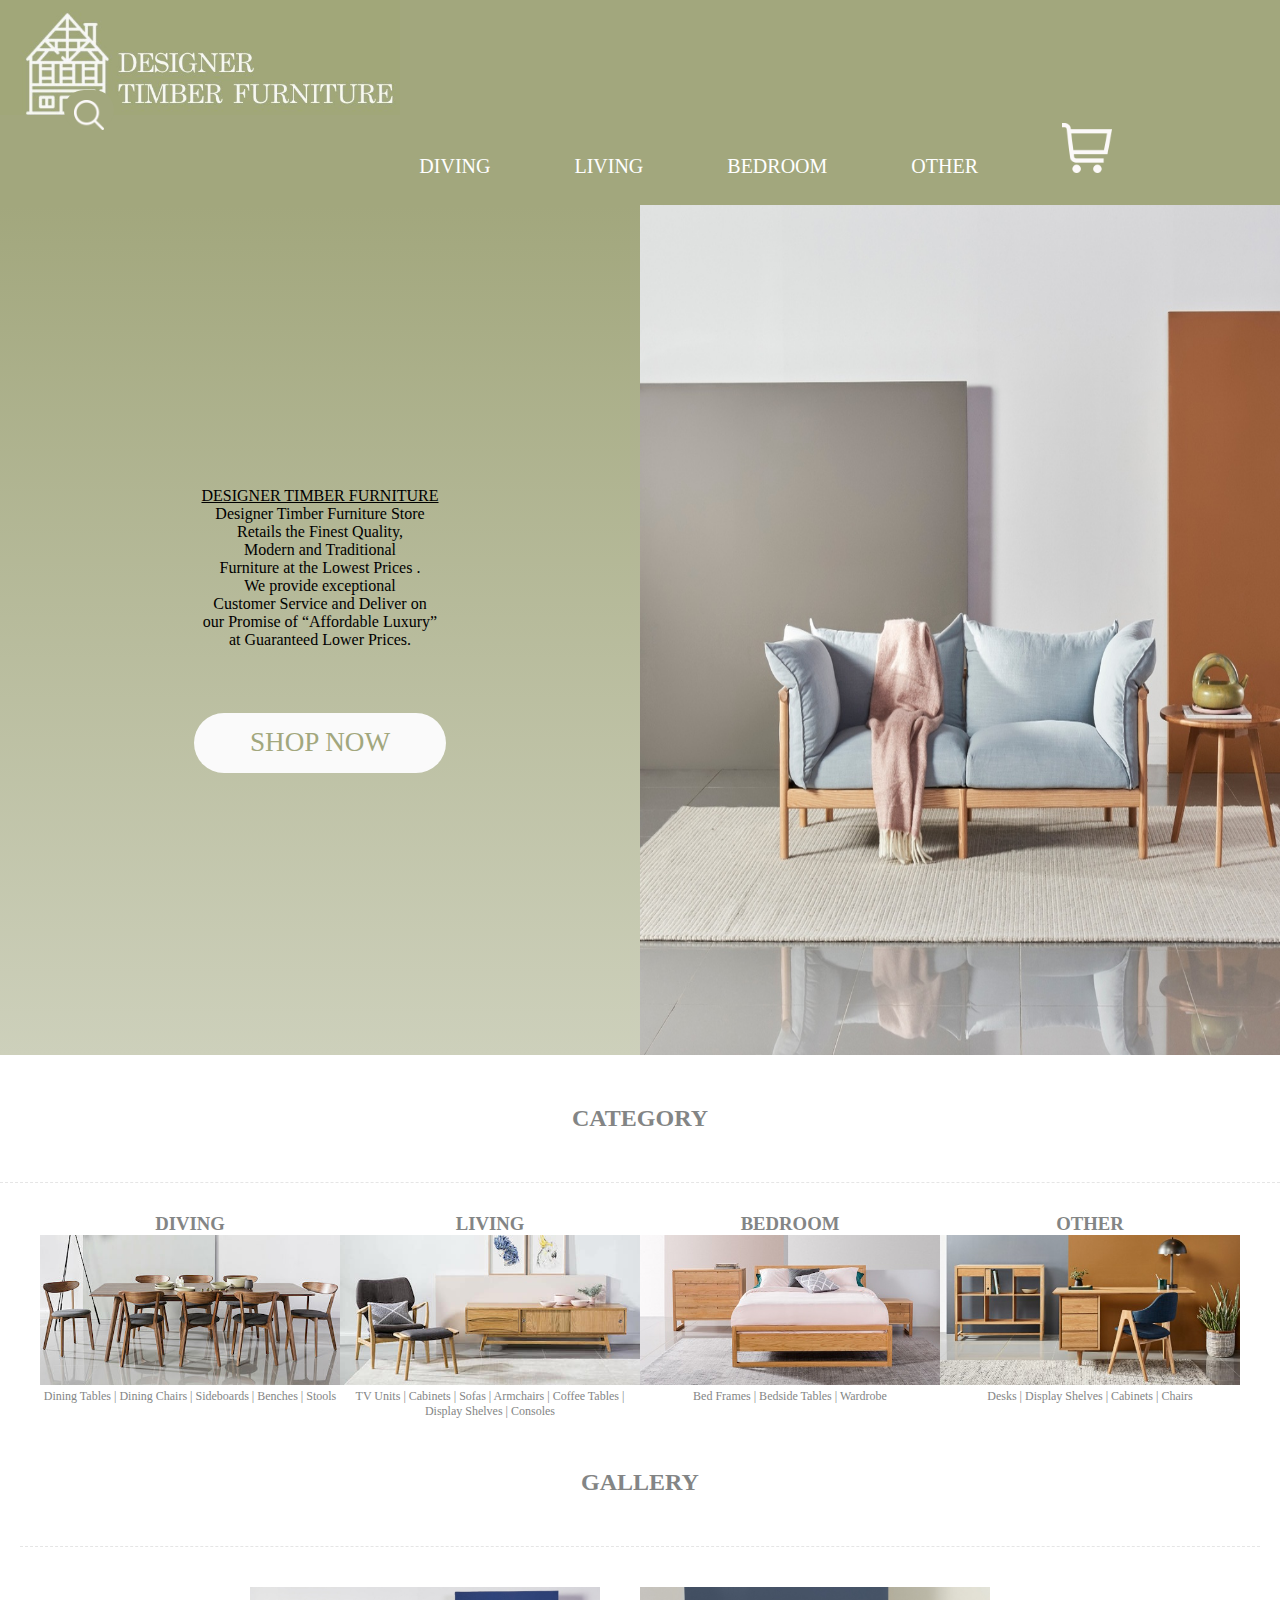
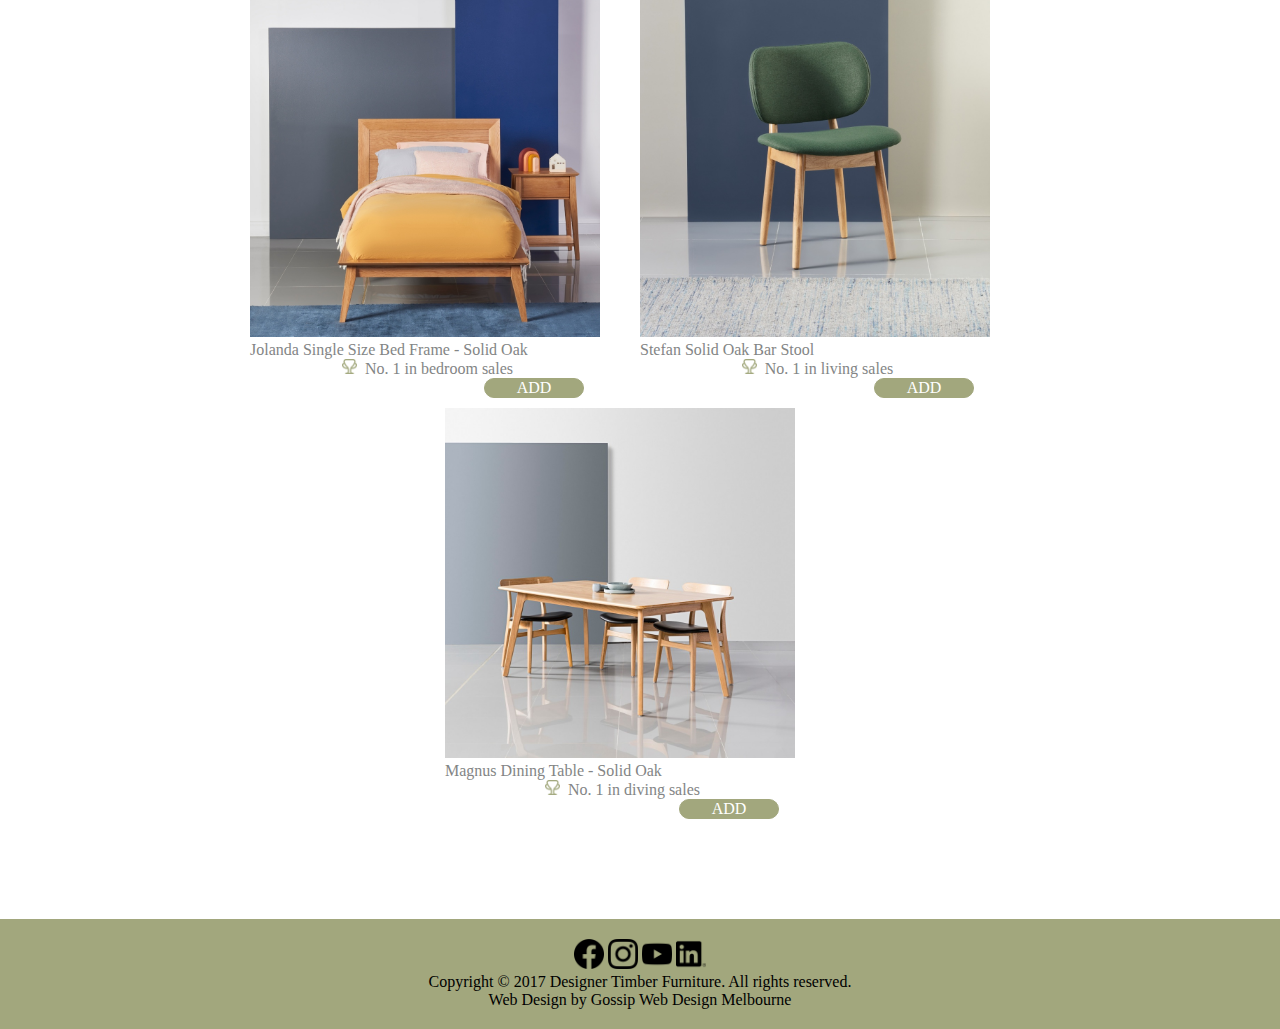
==== ass3/index.html @ 66eb4bb4 "Add files via upload" ====
<!DOCTYPE html>
<html lang="en">
<head>
    <meta charset="UTF-8">
    <meta http-equiv="X-UA-Compatible" content="IE=edge">
    <meta name="viewport" content="width=device-width, initial-scale=1.0">
    <title>Document</title>
    <link rel="stylesheet" href="css/nav and footer.css">
    <link rel="stylesheet" href="css/homepage.css">
    <link rel="stylesheet" href="js/search.js">
    <link rel="stylesheet" href="css/search.css">
</head>
<body>
 <!-- header -->
 <nav>
        <input type="checkbox" id="check">
        <label for="check" class="checkbtn">
           <img src="icon/menu-burger.png" width="35px">
            <i class="fas fa-bars"></i>
        </label>
        <a href="index.html"> <h1 class="logo"><img src="images/logo .jpeg"width="400px" ></h1></a>
        <ul>
            <li><a class="active" herf="#">DIVING </a></li>
            <li><a class="active"herf="#">LIVING </a></li>
            <li><a class="active" href="product listing.html">BEDROOM  </a></li>
            <li><a class="active"herf="#">OTHER </a></li>
            <li><a class="active" href="shopping cart.html"><img src="icon/shopping-cart.png" width="50px"></a></li>  
        </ul>
    </nav>
 <!--end-header-->
 <div class="hero sidebar-container">
    <div class="hero__cta sidebar">
        <span class="h">DESIGNER TIMBER FURNITURE</span> <br>
        <span class="text">Designer Timber Furniture Store <br>
             Retails the Finest Quality,<br>
             Modern and Traditional <br>
             Furniture at the Lowest Prices .  <br>
             We provide exceptional <br>
             Customer Service and Deliver on <br>
             our Promise of “Affordable Luxury” <br>
             at Guaranteed Lower Prices.
        </span>
        <br><a href="product listing.html"class="btn">SHOP NOW</a>
    </div>        
    <img src="images/sofa.jpg" width="300px"  alt="product display images" class="hero__image not-sidebar">
</div>

</div>
  <!--start category-->
  <h2>CATEGORY</h2>
  <div id="category">
      <div id="main1">
          <div class="Diving">
          <h3>DIVING</h3>
       </div>
          <div class="imaged">
              <img src="images/diving.jpeg" 
               alt="Product display images" width="300px">
          </div>    
      <div class="product">
              <p id="small">Dining Tables | 
               Dining Chairs | Sideboards 
               | Benches | Stools</p>
          </div>
      </div>
      <div id="main2">
          <div class="living">
          <h3>LIVING</h3>
          </div>
          <div class="image">
             <img src="images/living.jpeg" 
             alt="Product display images" width="300px"></div>
         <div class="product">
             <p id="small">TV Units | Cabinets |
              Sofas | Armchairs | Coffee Tables | 
              Display Shelves | Consoles</p>
          </div>
      </div>
      <d id="main3">
          <div class="bedroom"> 
              <h3>BEDROOM</h3>
          </div>
          <div class="image">
              <img src="images/bedroom.jpeg" 
              alt="Product display images" width="300px"></div>
          <div class="product">
              <p id="small">Bed Frames | Bedside Tables | Wardrobe</p>
          </div>
      </d iv>
      <div id="main4">
          <div class="other">
          <h3>OTHER</h3>
          </div>
          <div class="image">
              <img src="images/other.jpeg"
               alt="Product display images" width="300px">
          </div>
          <div class="product">
              <p id="small">Desks | Display Shelves | Cabinets | Chairs</p>
          </div>
     </div>
  </div>  
  <!--end of categoery-->

  <h2>GALLERY</h2>
  <div class="gallery">
    <div id="G1">
       <div class="image">
          <img src="images/gallery1.jpeg" 
          alt="Product display images" width="350px">
       </div>
      <div class="i1">
          <p id="big">Jolanda Single Size Bed Frame - Solid Oak</p>
       </div>
       <div class="i2">
          <p id="small" class="icon4"><img src="icon/trophy.png" width="15px">&nbsp; No. 1 in bedroom sales </p>
       </div>
       <div class="i3">
          <p id="b">ADD</p>
       </div>
    </div> 
    
    <div id="G2">
      <div class="image">
          <img src="images/gallery2.jpeg"
           alt="Product display images" width="350px">            
      </div>
     <div class="i1">
         <p id="big">Stefan Solid Oak Bar Stool</p>
     </div>
    <div class="i2">
          <p id="small" class="icon4"><img src="icon/trophy.png" width="15px">&nbsp; No. 1 in living sales</p>
     </div>
       <div class="i3">
          <p id="b">ADD</p>
      </div>
    </div>
    <div id="G3">
        <div class="image">
            <img src="images/gallery3.jpeg"
             alt="Product display images" width="350px">            
        </div>
       <div class="i1">
           <p id="big">Magnus Dining Table - Solid Oak</p>
       </div>
      <div class="i2">
            <p id="small" class="icon4"><img src="icon/trophy.png" width="15px">&nbsp; No. 1 in diving sales</p>
       </div>
         <div class="i3">
            <p id="b">ADD</p>
        </div>
      </div>
   </div> 
   <!--search bar-->
   <div id="search_bar" class="search_bar"> 
    <form id="myform"> 
        <input class="input" placeholder="What do you want?" type="text" id="search"> 
    <a class="search-btn">
        <img  class="search-ico" src="icon/search.png" width="30px"></img>
     </a>
    </form> 
</div>
  <!--footer-->
    <div class="footer">
        <div class="icon-footer">
            <a class="icon4" href="#"><img src="icon/facebook.png" width="30px"></a>
            <a class="icon5" href="#"><img src="icon/instagram.png" width="30px"></a>
            <a class="icon6" href="#"><img src="icon/youtube.png" width="30px"></a>
            <a class="icon7" href="#"><img src="icon/linkedin.png" width="30px"></a>
        </div>
        <p>Copyright &copy 2017  Designer Timber Furniture.  All rights reserved.</p>
        <p >Web Design by Gossip Web Design Melbourne</p>
</div>     
</body>
</html>
---- ass3/css/nav and footer.css ----
*{
    padding: 0;
    margin: 0;
    text-decoration: none;
    list-style:none;
    box-sizing: border-box;
    text-decoration: none;
}
body{
    font-family: AppleMyungjo;
    
}
nav{
    background-color:#A2A77D;
    height: 205px;
    width: 100%;

}
.timber{
    width: 500px;
    margin-left: 300px;
}
.logo{
    padding: 0 ;
}
nav ul{
    float: right;
    margin-right:10%;
}
nav ul li{
    display: inline-block;
    line-height: 70px;
    margin: 0 30px;
}
nav ul li a{
    color: white;
    font-size: 20px;
    padding: 0px 10px;
    text-transform: uppercase;
}
a.active,a:hover{
    transition: 1s;
}
.checkbtn{
    font-size: 30px;
    color: white;
    float: right;
    line-height: 80px;
    margin-right: 40px;
    cursor: pointer;
    display:none;
}
#check{
    display: none;
}
.footer{
    margin-top: 50px;
    padding: 20px;
    background-color: #A2A77D;
    text-align: center;
}



@media (max-width:925px){
    label.logo {
        font-size: 30px;
        padding-left: 50px;
    }
    nav ul li a{
        font-size:16px; 
    }
}
@media (max-width:858px){
.checkbtn{
    display: block;
    margin: 30px;
}
ul{
 position: fixed;
    width: 100%;
    height:100vh;
    background: #A2A77D;
    top:80px;
    left:-100%;
    text-align: center;
    transition: all 1s;
}
nav ul li{
    display: block;
}
nav ul li a{
    font-size: 20px;
}
a:hover,a.active{
    background:none;
    color: white ;
}
#check:checked~ul{
    left: 0;
}
}
---- ass3/css/homepage.css ----
.h{
    color:black ;font-family:AppleMyungj;font:80px; 
    text-align: center;
    text-decoration: underline;   
}
.sidebar-container{
    display: flex;
    flex-direction: row;
    flex-wrap: wrap;
    background: linear-gradient(to bottom,#A2A77D,#CDD0BB);
    width: 100%;
}

.sidebar{
    flex-basis:40rem;
    flex-grow:1;
} 

.not-sidebar{
    flex-basis:0;
    flex-grow: 999;
    min-width: 50%;
}
.hero__cta{
    margin-top:250px;
    margin-bottom:250px;
    padding:2em;
    text-align: center;
}
.__image{
    padding: 3em;
}

.hero__cta > * + * {
    margin-top:1rem;
}            
.btn{
    display: inline-block;
    margin-top: 4rem;
    border-radius: 5rem;
    background:#FAFAFA;
    color:#A2A77D;
    padding:.9rem 3.5rem;
    cursor: pointer;
    font-size: 1.7rem;
    text-decoration: none;
}

.text{
    color:black ;font-family:AppleMyungjo;font: 16px; text-align: left;  
}

h2 {
    color:#838585 ;font-family:AppleMyungjo;font:30px;
    text-align: center;margin: 50px;
}
h3{ color:#838585 ;font-family:AppleMyungjo;font:24px;
    text-align: center;  
}



#price{
    color:#FAFAFA ;font-family:AppleMyungjo;font:20px; 
}
#big{
    color:#838585 ;font-family:AppleMyungjo;font:18px; 
}
#small{
    color:#838585 ;font-family:AppleMyungjo;font: 16px;  
}


#category { 
    border-top: 0.1rem dashed rgba(0,0,0,.1);
    justify-content: center;
    display: flex;
    flex-basis: auto;
    flex-flow:row wrap;
    padding-top: 30px;

} 

.main1{
        width:250px;

        }
        .diving{
            width: 300px;
            text-align: center;
        }
        .image{
            width: 300px;
        }
        .product{
            width:300px;
            text-align: center;
            font-size: 12px;
        } 
    .main2{
            width:300px;
        }
        .living{
           width: 300px;
            text-align:center;
        }
        .image{
            width:300px;
        }
        .product{
            width:300px;
            text-align: center;
            font-size: 12px;
        }
    .main3{
           width:300px;
        }
        .bedroom{
           width: 300px;
            text-align: center;
        }
        .image{
            width:300px;
        }
        .product{
            width:300px;
            text-align: center;
            font-size: 12px;
        }
        .main4{
            width:300px;
        }
        .other{
            width: 300px;
            text-align: center;
        }
        .image{
            width:300px;
        }
        .product{
            width:300px;
            text-align: center;
            font-size: 12px;
        }
        .div{
            text-align: center;
        }

.gallery{
            border-top:0.1rem dashed rgba(0,0,0,.1);
            padding:40px;
            justify-content:center;
            display: flex;
            flex-wrap: wrap;
            margin: 20px;
            } 
            .image2{
                width: 450px;   
            }
            .i1{
                width: 390px;
                text-align:left;
            }
            .i2{
                width: 355px;
                text-align: center;
            }
           
            .i3{
                margin-left:60%;
                width: 100px;
                text-align: center;
                border-radius:100px;
                margin-bottom: 10px;
                border:.1rem solid #A2A77D;
                background-color:#A2A77D ;
                color:white;
                font-family:AppleMyungjo;
                font: 18px;  
    
            }
            .i3:hover,.i3.on{
                font-family:AppleMyungjo;
                font: 18px;  
                color: #A2A77D;
                background-color:white ;
                border:1px solid #A2A77D;
             }
---- ass3/css/search.css ----
.search_bar{
    position:fixed;
    top:10%;
    left:5%;
    background-color:#A2A77D;
    height: 40px;
    padding:10px;
    border-radius:40px;
}
.input{
    border:none;
    background:none;
    outline:none;
    float:left;
    padding:0;
    color:#fff;
    font-size:16px;
    line-height:0px;
    width:0;
    transition:0.5s;
}

.search_btn{
    color:#A2A77D;
    float:right;
    width:40px;
    height:40px;
    border-radius:50%;
    background-color:#A2A77D;
    display:flex;
    justify-content:center;
    align-items:center;
    cursor:pointer;
    transition:0.5s;
}

.search_bar:hover .input{
    width:200px;
    padding:0 6px;
}

.search_bar:hover .search_btn{
    background-color:#A2A77D;
}
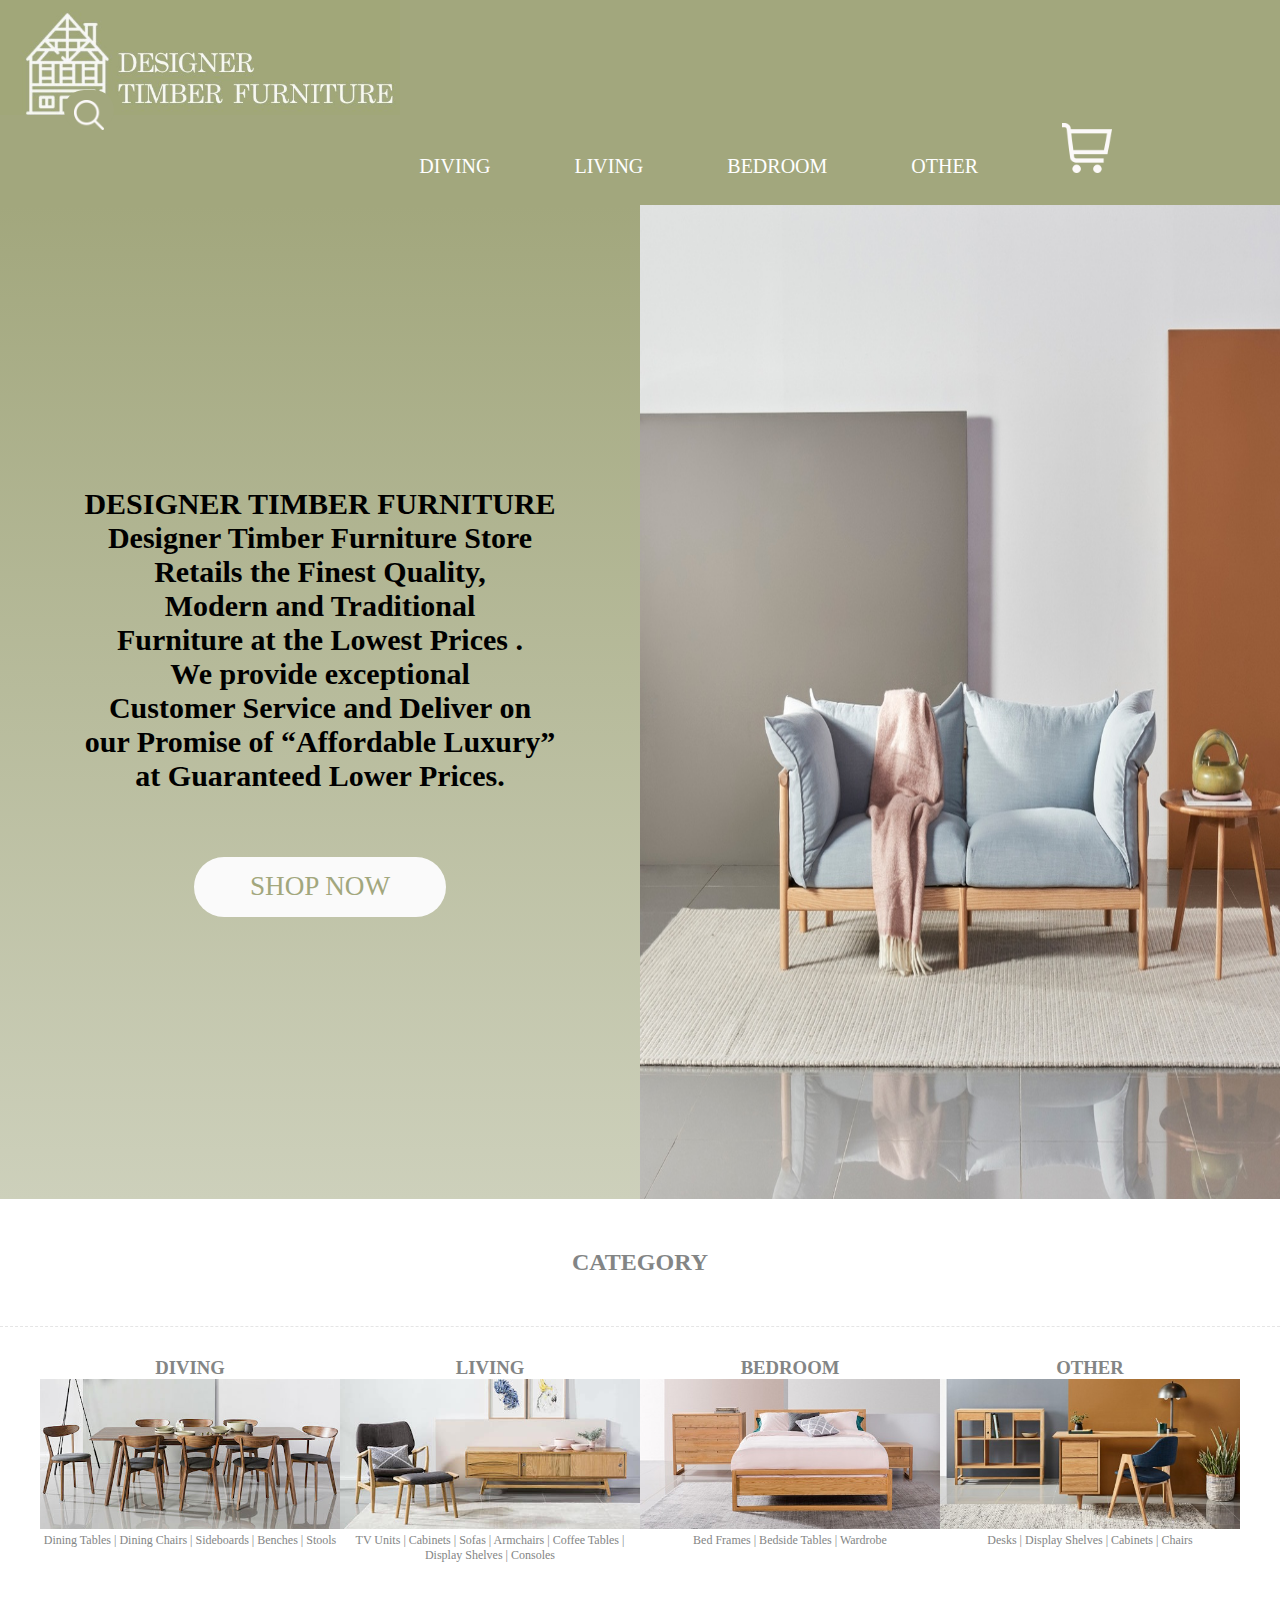
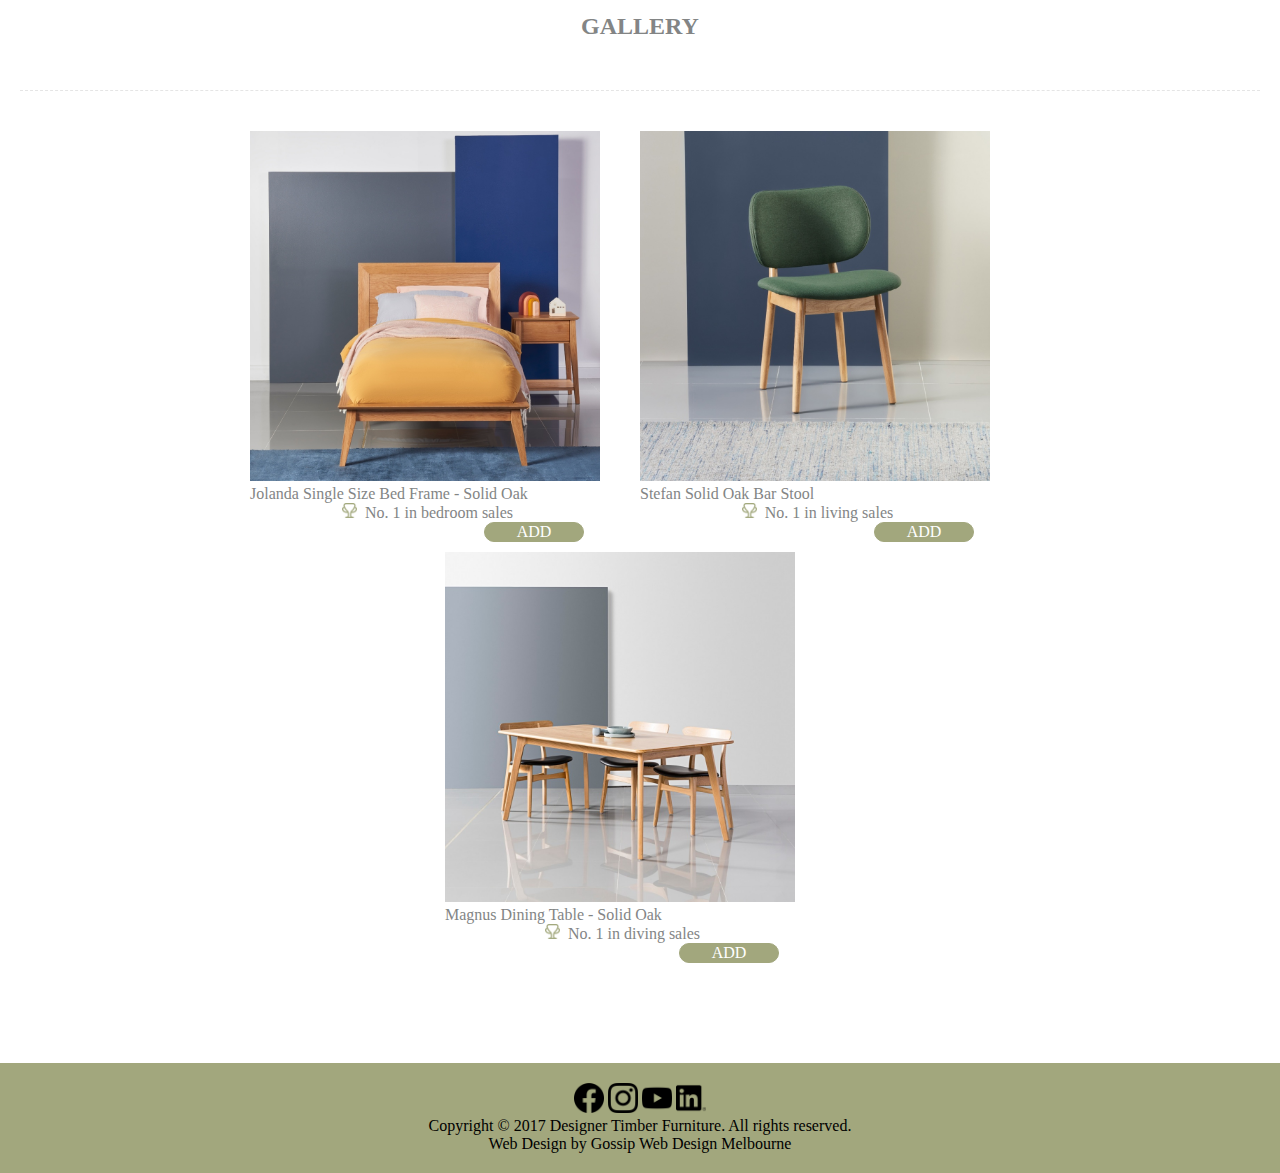
==== commit 6ed40421: "Add files via upload" ====
--- a/ass3/index.html
+++ b/ass3/index.html
@@ -4,7 +4,7 @@
     <meta charset="UTF-8">
     <meta http-equiv="X-UA-Compatible" content="IE=edge">
     <meta name="viewport" content="width=device-width, initial-scale=1.0">
-    <title>Document</title>
+    <title>index</title>
     <link rel="stylesheet" href="css/nav and footer.css">
     <link rel="stylesheet" href="css/homepage.css">
     <link rel="stylesheet" href="js/search.js">
--- a/ass3/css/homepage.css
+++ b/ass3/css/homepage.css
@@ -1,7 +1,7 @@
-.h{
-    color:black ;font-family:AppleMyungj;font:80px; 
-    text-align: center;
-    text-decoration: underline;   
+span{
+    font-family:AppleMyungjo ;
+    font-size: 30px;
+    font-weight: bold;
 }
 .sidebar-container{
     display: flex;
